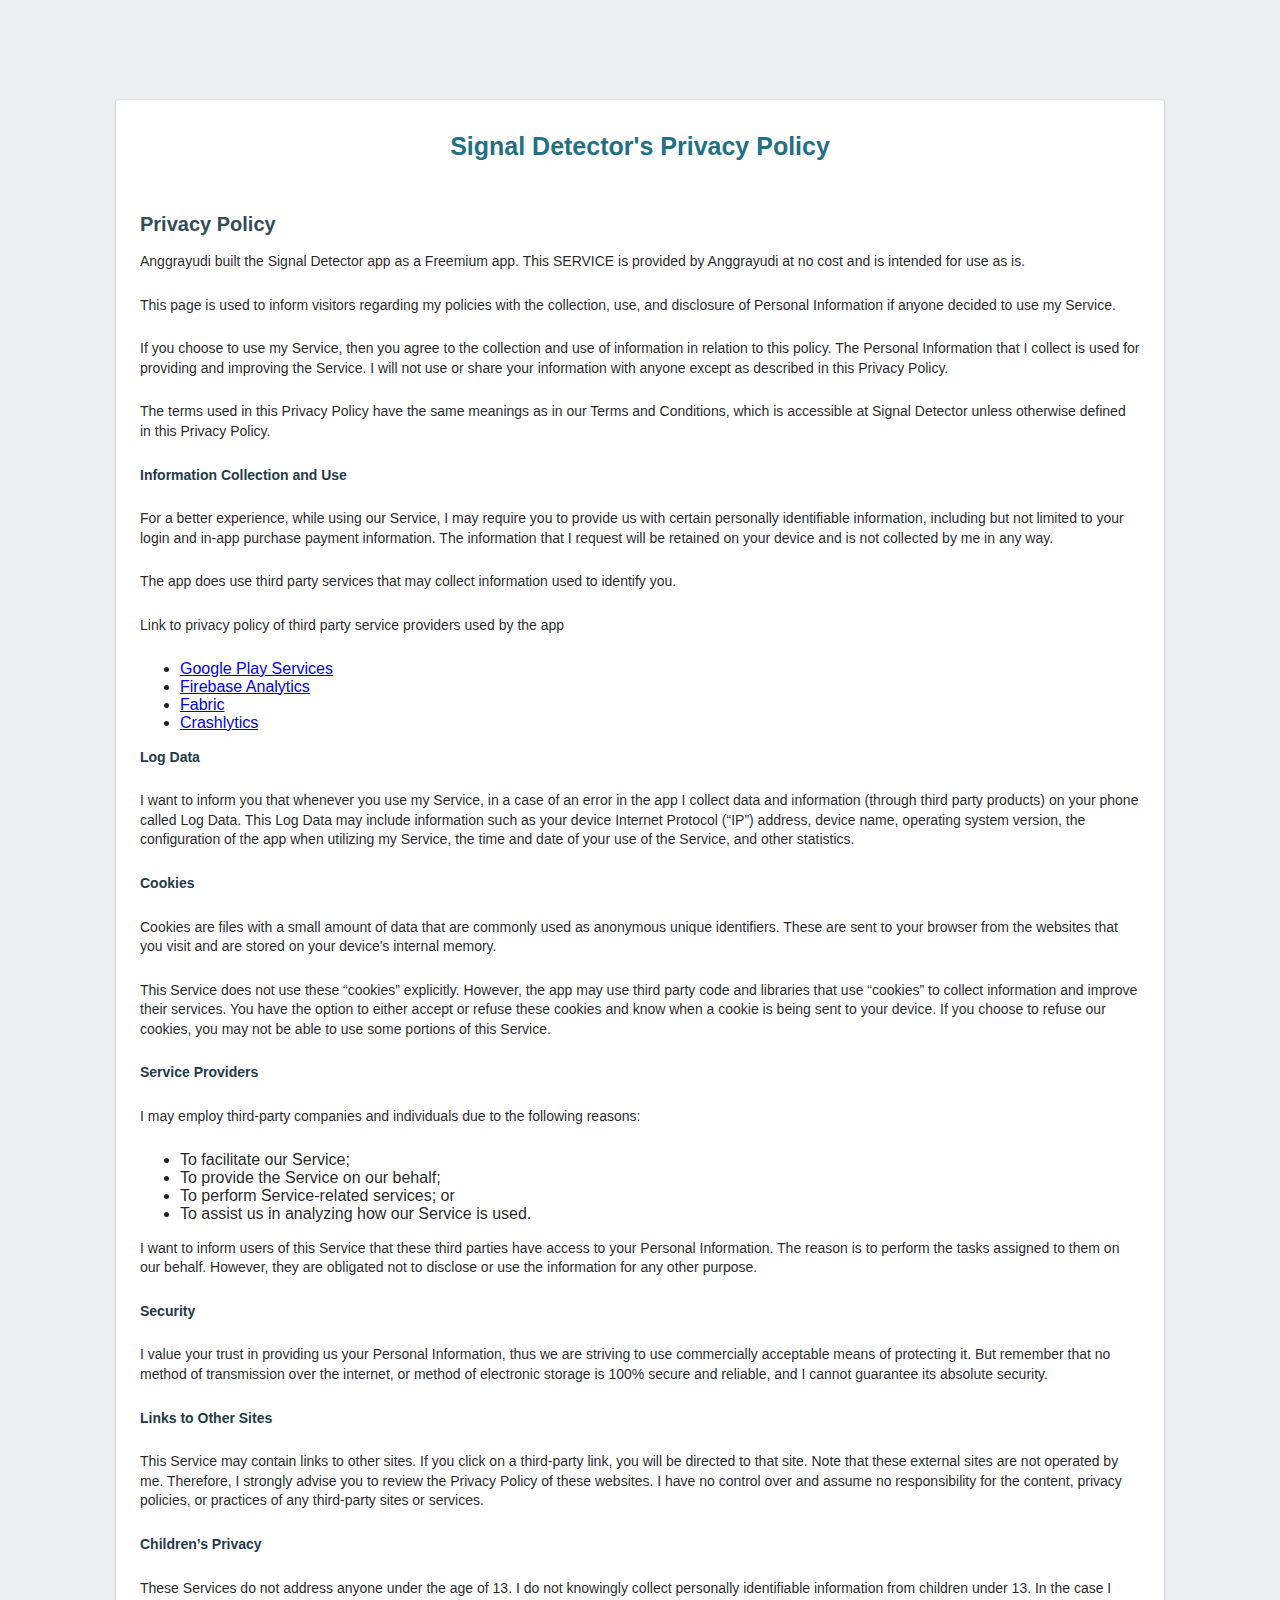
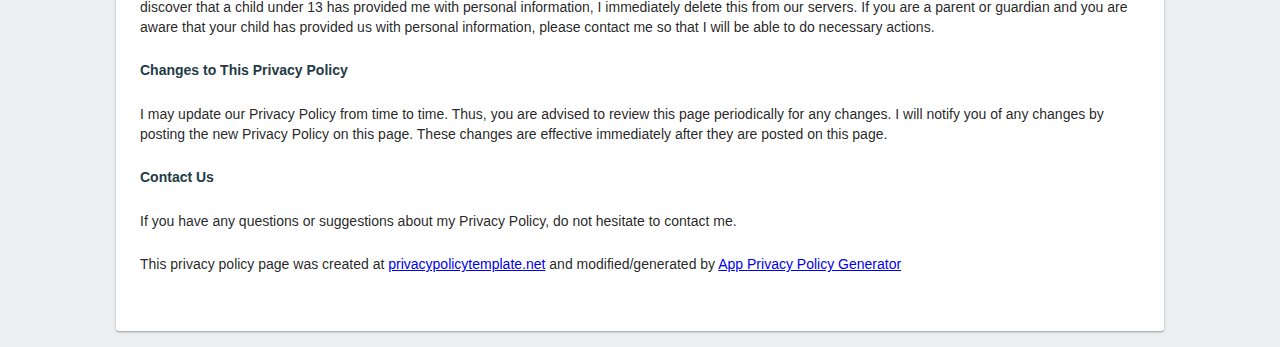
==== privacy/signal-detector.html @ d4558366 "add index" ====
<!DOCTYPE html>
<html>
  <head>
    <meta charset="utf-8">
    <meta name="viewport" content="width=device-width, initial-scale=1">
    <title>Signal Detector's Privacy Policy</title>

    <style media="screen">
      body { background: #ECEFF1; color: rgba(0,0,0,0.87); font-family: Roboto, Helvetica, Arial, sans-serif; margin: 0; padding: 0; }
      #message { background: white; max-width: 1000px; margin: 100px auto 16px; padding: 32px 24px; border-radius: 3px; }
      #message strong { color: #233b46; }
      #message h2 { color: #334c58; font-weight: bold; font-size: 20px; margin: 0 0 8px; }
      #message h1 { font-size: 25px; font-weight: bold; color:#227083; margin: 0 0 16px; text-align: center}
      #message p { line-height: 140%; margin: 16px 0 24px; font-size: 14px; }
      /* #message a { display: block; text-align: center; background: #039be5; text-transform: uppercase; text-decoration: none; color: white; padding: 16px; border-radius: 4px; } */
      #message { box-shadow: 0 1px 3px rgba(0,0,0,0.12), 0 1px 2px rgba(0,0,0,0.24); }
      #load { color: rgba(0,0,0,0.4); text-align: center; font-size: 13px; }
      @media (max-width: 600px) {
        body, #message { margin-top: 0; background: white; box-shadow: none; }
        body { border-top: 16px solid #ffa100; }
      }
    </style>
  </head>
  <body>
    <div id="message">
      <h1 >Signal Detector's Privacy Policy</h1>
      <br><br>

      <h2>Privacy Policy</h2> <p> Anggrayudi built the Signal Detector app as a Freemium app. This SERVICE is provided by
        Anggrayudi at no cost and is intended for use as is.
      </p> <p>This page is used to inform visitors regarding my policies with the collection, use, and disclosure
        of Personal Information if anyone decided to use my Service.
      </p> <p>If you choose to use my Service, then you agree to the collection and use of information in
        relation to this policy. The Personal Information that I collect is used for providing and improving
        the Service. I will not use or share your information with anyone except as described
        in this Privacy Policy.
      </p> <p>The terms used in this Privacy Policy have the same meanings as in our Terms and Conditions, which is
        accessible at Signal Detector unless otherwise defined in this Privacy Policy.
      </p> <p><strong>Information Collection and Use</strong></p> <p>For a better experience, while using our Service, I may require you to provide us with certain
        personally identifiable information, including but not limited to your login and in-app purchase payment information. The information that I request will be retained on your device and is not collected by me in any way.
      </p> <p>The app does use third party services that may collect information used to identify you.</p> <div><p>Link to privacy policy of third party service providers used by the app</p> 
        <ul>
          <li><a href="https://www.google.com/policies/privacy/" target="_blank">Google Play Services</a></li>
          <li><a href="https://firebase.google.com/policies/analytics" target="_blank">Firebase Analytics</a></li>
          <li><a href="https://fabric.io/privacy" target="_blank">Fabric</a></li>
          <li><a href="http://try.crashlytics.com/terms/privacy-policy.pdf" target="_blank">Crashlytics</a></li>
        </ul>
      </div> <p><strong>Log Data</strong></p> <p> I want to inform you that whenever you use my Service, in a case of
        an error in the app I collect data and information (through third party products) on your phone
        called Log Data. This Log Data may include information such as your device Internet Protocol (“IP”) address,
        device name, operating system version, the configuration of the app when utilizing my Service,
        the time and date of your use of the Service, and other statistics.
      </p> <p><strong>Cookies</strong></p> <p>Cookies are files with a small amount of data that are commonly used as anonymous unique identifiers.
        These are sent to your browser from the websites that you visit and are stored on your device's internal
        memory.
      </p> <p>This Service does not use these “cookies” explicitly. However, the app may use third party code and
        libraries that use “cookies” to collect information and improve their services. You have the option to
        either accept or refuse these cookies and know when a cookie is being sent to your device. If you choose
        to refuse our cookies, you may not be able to use some portions of this Service.
      </p> <p><strong>Service Providers</strong></p> <p> I may employ third-party companies and individuals due to the following reasons:</p> <ul><li>To facilitate our Service;</li> <li>To provide the Service on our behalf;</li> <li>To perform Service-related services; or</li> <li>To assist us in analyzing how our Service is used.</li></ul> <p> I want to inform users of this Service that these third parties have access to
        your Personal Information. The reason is to perform the tasks assigned to them on our behalf. However,
        they are obligated not to disclose or use the information for any other purpose.
      </p> <p><strong>Security</strong></p> <p> I value your trust in providing us your Personal Information, thus we are striving
        to use commercially acceptable means of protecting it. But remember that no method of transmission over
        the internet, or method of electronic storage is 100% secure and reliable, and I cannot guarantee
        its absolute security.
      </p> <p><strong>Links to Other Sites</strong></p> <p>This Service may contain links to other sites. If you click on a third-party link, you will be directed
        to that site. Note that these external sites are not operated by me. Therefore, I strongly
        advise you to review the Privacy Policy of these websites. I have no control over
        and assume no responsibility for the content, privacy policies, or practices of any third-party sites
        or services.
      </p> <p><strong>Children’s Privacy</strong></p> <p>These Services do not address anyone under the age of 13. I do not knowingly collect
        personally identifiable information from children under 13. In the case I discover that a child
        under 13 has provided me with personal information, I immediately delete this from
        our servers. If you are a parent or guardian and you are aware that your child has provided us with personal
        information, please contact me so that I will be able to do necessary actions.
      </p> <p><strong>Changes to This Privacy Policy</strong></p> <p> I may update our Privacy Policy from time to time. Thus, you are advised to review
        this page periodically for any changes. I will notify you of any changes by posting
        the new Privacy Policy on this page. These changes are effective immediately after they are posted on
        this page.
      </p> <p><strong>Contact Us</strong></p> <p>If you have any questions or suggestions about my Privacy Policy, do not hesitate to contact
        me.
      </p> <p>This privacy policy page was created at <a href="https://privacypolicytemplate.net" target="_blank">privacypolicytemplate.net</a>
        and modified/generated by <a href="https://app-privacy-policy-generator.firebaseapp.com/" target="_blank">App Privacy Policy Generator</a></p>
    </div>
  </body>
</html>
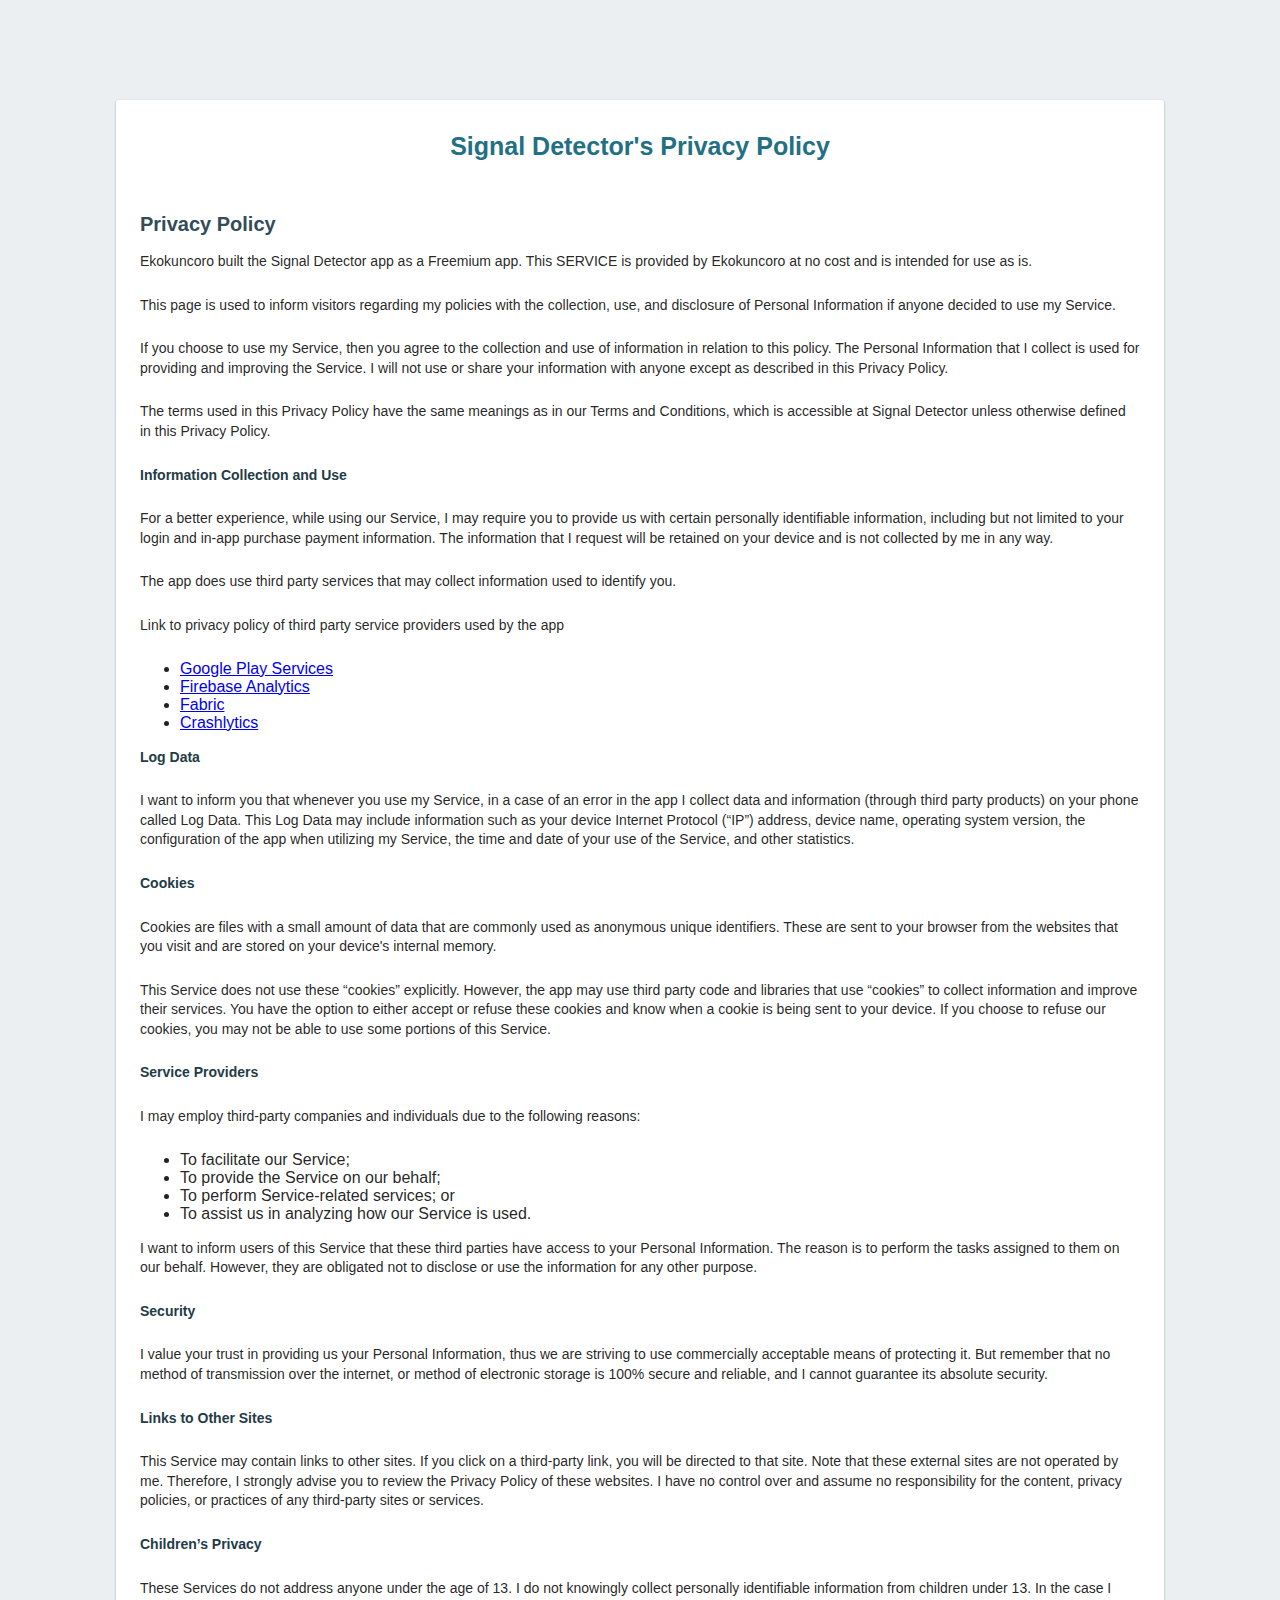
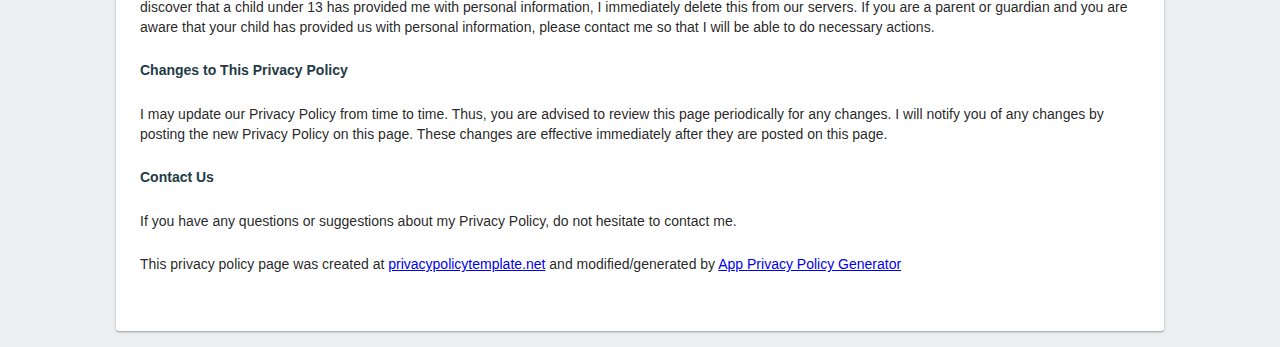
==== commit 7e419e62: "add" ====
--- a/privacy/signal-detector.html
+++ b/privacy/signal-detector.html
@@ -26,8 +26,8 @@
       <h1 >Signal Detector's Privacy Policy</h1>
       <br><br>
 
-      <h2>Privacy Policy</h2> <p> Anggrayudi built the Signal Detector app as a Freemium app. This SERVICE is provided by
-        Anggrayudi at no cost and is intended for use as is.
+      <h2>Privacy Policy</h2> <p> Ekokuncoro built the Signal Detector app as a Freemium app. This SERVICE is provided by
+        Ekokuncoro at no cost and is intended for use as is.
       </p> <p>This page is used to inform visitors regarding my policies with the collection, use, and disclosure
         of Personal Information if anyone decided to use my Service.
       </p> <p>If you choose to use my Service, then you agree to the collection and use of information in
